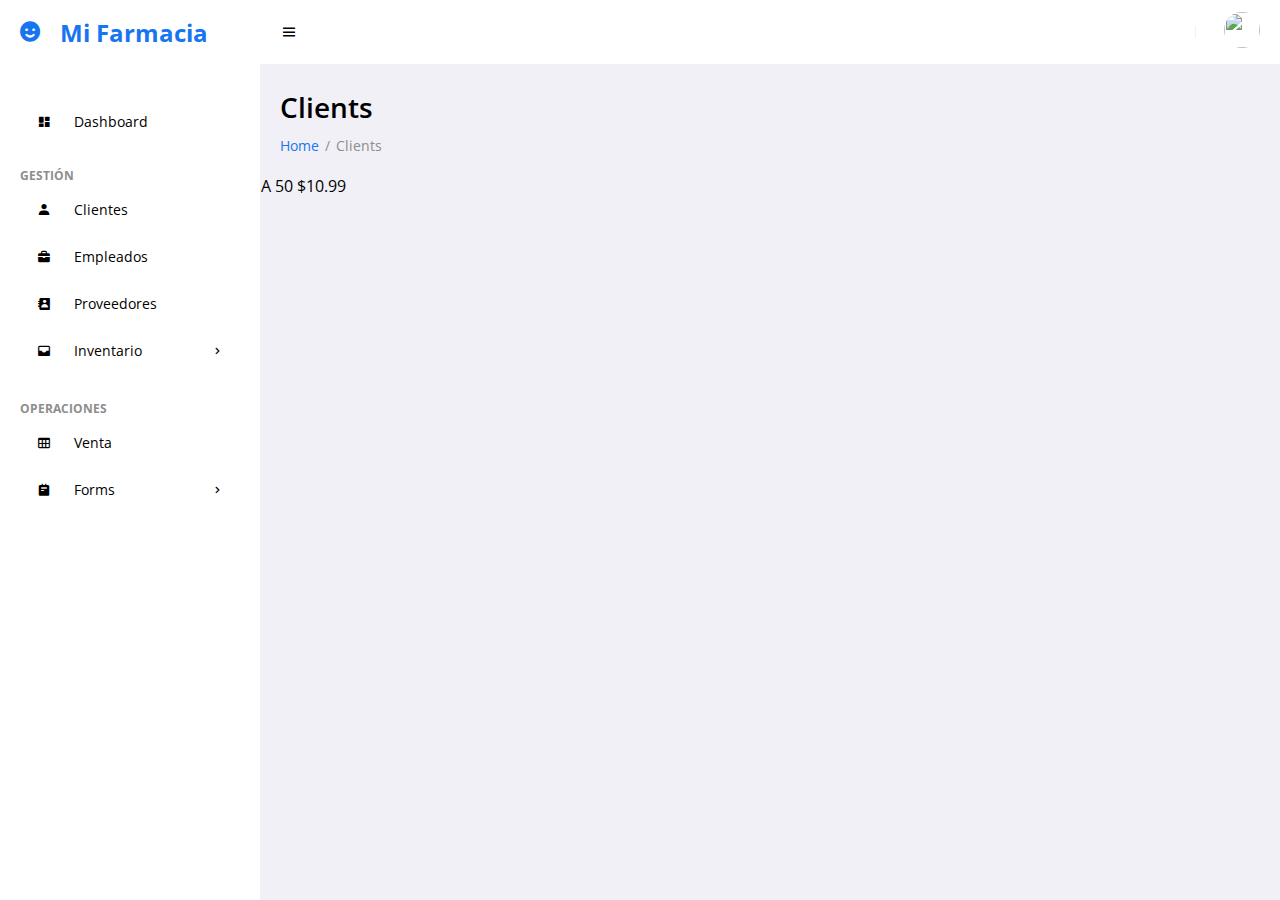
==== Front/Views/clientes.html @ 2679e33e "feat: :sparkles: views templates ready" ====
<!DOCTYPE html>
<html lang="es">
<head>
    <meta charset="UTF-8">
    <meta name="viewport" content="width=device-width, initial-scale=1.0">
    <link href='https://unpkg.com/boxicons@2.0.9/css/boxicons.min.css' rel='stylesheet'>
    <link rel="stylesheet" href="../Styles/main.css">
    <script src="../JS/main.js" type="module" defer></script>
    <script src="../JS/clients.js" type="module" defer></script> <!-- Add your clients-specific JavaScript file -->
    <title>AdminSite - Clients</title>
</head>
<body>
<!-- SIDEBAR -->
<section id="sidebar">
    <a href="../Views/home.html" class="brand brand-title"><i class='bx bxs-smile icon'></i>Mi Farmacia</a>
    <ul class="side-menu">
        <li><a href="../Views/dashboard.html"><i class='bx bxs-dashboard icon' ></i> Dashboard</a></li>
        <li class="divider" data-text="Gestión">Gestión</li>
        <li><a href="../Views/clientes.html"><i class='bx bxs-user icon' ></i> Clientes</a></li>
        <li><a href="../Views/empleados.html"><i class='bx bxs-briefcase icon' ></i> Empleados</a></li>
        <li><a href="../Views/proveedores.html"><i class='bx bxs-contact icon' ></i> Proveedores</a></li>
        <li>
            <a href="#"><i class='bx bxs-inbox icon' ></i>  Inventario <i class='bx bx-chevron-right icon-right' ></i></a>
            <ul class="side-dropdown">
                <li><a href="../Views/gestionar_inventario.html">Gestionar Inventario</a></li>
                <li><a href="../Views/ver_inventario.html">Ver inventario</a></li>
                <li><a href="../Views/breadcrumbs.html">Breadcrumbs</a></li>
            </ul>
        </li>
        <li class="divider" data-text="Operaciones">Operaciones</li>
        <li class="ventaBtn">
            <a href="../Views/ventas.html"><i class='bx bx-table icon' ></i> Venta</a>
        </li>
        <li>
            <a href="#"><i class='bx bxs-notepad icon' ></i> Forms <i class='bx bx-chevron-right icon-right' ></i></a>
            <ul class="side-dropdown">
                <li><a href="#">Basic</a></li>
                <li><a href="#">Select</a></li>
                <li><a href="#">Checkbox</a></li>
                <li><a href="#">Radio</a></li>
            </ul>
        </li>
    </ul>
</section>
<!-- SIDEBAR -->



    <!-- NAVBAR -->
    <section id="content">
        <!-- NAVBAR -->
        <nav>
            <i class='bx bx-menu toggle-sidebar' ></i>
            <form action="#">
                
            </form>
            
            <span class="divider"></span>
            <div class="profile">
                <img src="https://images.unsplash.com/photo-1517841905240-472988babdf9?ixid=MnwxMjA3fDB8MHxzZWFyY2h8NHx8cGVvcGxlfGVufDB8fDB8fA%3D%3D&ixlib=rb-1.2.1&auto=format&fit=crop&w=500&q=60" alt="">
                <ul class="profile-link">
                    <li><a href="#"><i class='bx bxs-user-circle icon' ></i> Profile</a></li>
                    <li><a href="#"><i class='bx bxs-cog' ></i> Settings</a></li>
                    <li><a href="#"><i class='bx bxs-log-out-circle' ></i> Logout</a></li>
                </ul>
            </div>
        </nav>
        <!-- NAVBAR -->

        <!-- MAIN -->
        <main>
            <h1 class="title page-title">Clients</h1>
            <ul class="breadcrumbs">
                <li><a href="../Views/home.html" class="root-value">Home</a></li>
                <li class="divider">/</li>
                <li><a href="#" class="active root-section">Clients</a></li>
            </ul>
            <!-- Add your clients-specific content here -->
            <div id="client-list">
                <!-- Client list content will be dynamically generated by JavaScript -->
            </div>
        </main>
        <!-- MAIN -->
    </section>
    <!-- NAVBAR -->
</body>
</html>
     <th>Name</th>
                        <th>Quantity</th>
                        <th>Price</th>
                    </tr>
                </thead>
                <tbody>
                    <tr>
                        <td>1</td>
                        <td>Medication A</td>
                        <td>50</td>
                        <td>$10.99</td>
                    </tr>
                    <!-- Add more table rows with data -->
                </tbody>
            </table>
        </div>
    </main>

    <!-- Include your footer here -->
    <footer>
        <!-- Footer content goes here -->
    </footer>
</body>
</html>
---- Front/Styles/main.css ----
@import url('https://fonts.googleapis.com/css2?family=Open+Sans:wght@400;500;600;700&display=swap');

* {
	font-family: 'Open Sans', sans-serif;
	margin: 0;
	padding: 0;
	box-sizing: border-box;
}

:root {
	--grey: #F1F0F6;
	--dark-grey: #8D8D8D;
	--light: #fff;
	--dark: #000;
	--green: #81D43A;
	--light-green: #E3FFCB;
	--blue: #1775F1;
	--light-blue: #D0E4FF;
	--dark-blue: #0C5FCD;
	--red: #FC3B56;
}

html {
	overflow-x: hidden;
}

body {
	background: var(--grey);
	overflow-x: hidden;
}

a {
	text-decoration: none;
}

li {
	list-style: none;
}







/* SIDEBAR */
#sidebar {
	position: fixed;
	max-width: 260px;
	width: 100%;
	background: var(--light);
	top: 0;
	left: 0;
	height: 100%;
	overflow-y: auto;
	scrollbar-width: none;
	transition: all .3s ease;
	z-index: 200;
	overflow: scroll;
}
#sidebar.hide {
	max-width: 60px;
}
#sidebar.hide:hover {
	max-width: 260px;
}
#sidebar::-webkit-scrollbar {
	display: none;
}
#sidebar .brand {
	font-size: 24px;
	display: flex;
	align-items: center;
	height: 64px;
	font-weight: 700;
	color: var(--blue);
	position: sticky;
	top: 0;
	left: 0;
	z-index: 100;
	background: var(--light);
	transition: all .3s ease;
	padding: 0 6px;
}
#sidebar .icon {
	min-width: 48px;
	display: flex;
	justify-content: center;
	align-items: center;
	margin-right: 6px;
}
#sidebar .icon-right {
	margin-left: auto;
	transition: all .3s ease;
}
#sidebar .side-menu {
	margin: 36px 0;
	padding: 0 20px;
	transition: all .3s ease;
}
#sidebar.hide .side-menu {
	padding: 0 6px;
}
#sidebar.hide:hover .side-menu {
	padding: 0 20px;
}
#sidebar .side-menu a {
	display: flex;
	align-items: center;
	font-size: 14px;
	color: var(--dark);
	padding: 12px 16px 12px 0;
	transition: all .3s ease;
	border-radius: 10px;
	margin: 4px 0;
	white-space: nowrap;
}
#sidebar .side-menu > li > a:hover {
	background: var(--grey);
}
#sidebar .side-menu > li > a.active .icon-right {
	transform: rotateZ(90deg);
}
#sidebar .side-menu > li > a.active,
#sidebar .side-menu > li > a.active:hover {
	background: var(--blue);
	color: var(--light);
}
#sidebar .divider {
	margin-top: 24px;
	font-size: 12px;
	text-transform: uppercase;
	font-weight: 700;
	color: var(--dark-grey);
	transition: all .3s ease;
	white-space: nowrap;
}
#sidebar.hide:hover .divider {
	text-align: left;
}
#sidebar.hide .divider {
	text-align: center;
}
#sidebar .side-dropdown {
	padding-left: 54px;
	max-height: 0;
	overflow-y: hidden;
	transition: all .15s ease;
}
#sidebar .side-dropdown.show {
	max-height: 1000px;
}
#sidebar .side-dropdown a:hover {
	color: var(--blue);
}
#sidebar .ads {
	width: 100%;
	padding: 20px;
}
#sidebar.hide .ads {
	display: none;
}
#sidebar.hide:hover .ads {
	display: block;
}
#sidebar .ads .wrapper {
	background: var(--grey);
	padding: 20px;
	border-radius: 10px;
}
#sidebar .btn-upgrade {
	font-size: 14px;
	display: flex;
	justify-content: center;
	align-items: center;
	padding: 12px 0;
	color: var(--light);
	background: var(--blue);
	transition: all .3s ease;
	border-radius: 5px;
	font-weight: 600;
	margin-bottom: 12px;
}
#sidebar .btn-upgrade:hover {
	background: var(--dark-blue);
}
#sidebar .ads .wrapper p {
	font-size: 12px;
	color: var(--dark-grey);
	text-align: center;
}
#sidebar .ads .wrapper p span {
	font-weight: 700;
}
/* SIDEBAR */





/* CONTENT */
#content {
	position: relative;
	width: calc(100% - 260px);
	left: 260px;
	transition: all .3s ease;
}
#sidebar.hide + #content {
	width: calc(100% - 60px);
	left: 60px;
}
/* NAVBAR */
nav {
	background: var(--light);
	height: 64px;
	padding: 0 20px;
	display: flex;
	align-items: center;
	grid-gap: 28px;
	position: sticky;
	top: 0;
	left: 0;
	z-index: 100;
}
nav .toggle-sidebar {
	font-size: 18px;
	cursor: pointer;
}
nav form {
	max-width: 400px;
	width: 100%;
	margin-right: auto;
}
nav .form-group {
	position: relative;
}
nav .form-group input {
	width: 100%;
	background: var(--grey);
	border-radius: 5px;
	border: none;
	outline: none;
	padding: 10px 36px 10px 16px;
	transition: all .3s ease;
}
nav .form-group input:focus {
	box-shadow: 0 0 0 1px var(--blue), 0 0 0 4px var(--light-blue);
}
nav .form-group .icon {
	position: absolute;
	top: 50%;
	transform: translateY(-50%);
	right: 16px;
	color: var(--dark-grey);
}
nav .nav-link {
	position: relative;
}
nav .nav-link .icon {
	font-size: 18px;
	color: var(--dark);
}
nav .nav-link .badge {
	position: absolute;
	top: -12px;
	right: -12px;
	width: 20px;
	height: 20px;
	border-radius: 50%;
	border: 2px solid var(--light);
	background: var(--red);
	display: flex;
	justify-content: center;
	align-items: center;
	color: var(--light);
	font-size: 10px;
	font-weight: 700;
}
nav .divider {
	width: 1px;
	background: var(--grey);
	height: 12px;
	display: block;
}
nav .profile {
	position: relative;
}
nav .profile img {
	width: 36px;
	height: 36px;
	border-radius: 50%;
	object-fit: cover;
	cursor: pointer;
}
nav .profile .profile-link {
	position: absolute;
	top: calc(100% + 10px);
	right: 0;
	background: var(--light);
	padding: 10px 0;
	box-shadow: 4px 4px 16px rgba(0, 0, 0, .1);
	border-radius: 10px;
	width: 160px;
	opacity: 0;
	pointer-events: none;
	transition: all .3s ease;
}
nav .profile .profile-link.show {
	opacity: 1;
	pointer-events: visible;
	top: 100%;
}
nav .profile .profile-link a {
	padding: 10px 16px;
	display: flex;
	grid-gap: 10px;
	font-size: 14px;
	color: var(--dark);
	align-items: center;
	transition: all .3s ease;
}
nav .profile .profile-link a:hover {
	background: var(--grey);
}
/* NAVBAR */



/* MAIN */
main {
	width: 100%;
	padding: 24px 20px 20px 20px;
}
main .title {
	font-size: 28px;
	font-weight: 600;
	margin-bottom: 10px;
}
main .breadcrumbs {
	display: flex;
	grid-gap: 6px;
}
main .breadcrumbs li,
main .breadcrumbs li a {
	font-size: 14px;
}
main .breadcrumbs li a {
	color: var(--blue);
}
main .breadcrumbs li a.active,
main .breadcrumbs li.divider {
	color: var(--dark-grey);
	pointer-events: none;
}
main .info-data {
	margin-top: 36px;
	display: grid;
	grid-template-columns: repeat(auto-fit, minmax(240px, 1fr));
	grid-gap: 20px;
}
main .info-data .card {
	padding: 20px;
	border-radius: 10px;
	background: var(--light);
	box-shadow: 4px 4px 16px rgba(0, 0, 0, .05);
}
main .card .head {
	display: flex;
	justify-content: space-between;
	align-items: flex-start;
}
main .card .head h2 {
	font-size: 24px;
	font-weight: 600;
}
main .card .head p {
	font-size: 14px;
}
main .card .head .icon {
	font-size: 20px;
	color: var(--green);
}
main .card .head .icon.down {
	color: var(--red);
}
main .card .progress {
	display: block;
	margin-top: 24px;
	height: 10px;
	width: 100%;
	border-radius: 10px;
	background: var(--grey);
	overflow-y: hidden;
	position: relative;
	margin-bottom: 4px;
}
main .card .progress::before {
	content: '';
	position: absolute;
	top: 0;
	left: 0;
	height: 100%;
	background: var(--blue);
	width: var(--value);
}
main .card .label {
	font-size: 14px;
	font-weight: 700;
}
main .data {
	display: flex;
	grid-gap: 20px;
	margin-top: 20px;
	flex-wrap: wrap;
}
main .data .content-data {
	flex-grow: 1;
	flex-basis: 400px;
	padding: 20px;
	background: var(--light);
	border-radius: 10px;
	box-shadow: 4px 4px 16px rgba(0, 0, 0, .1);
}
main .content-data .head {
	display: flex;
	justify-content: space-between;
	align-items: center;
	margin-bottom: 24px;
}
main .content-data .head h3 {
	font-size: 20px;
	font-weight: 600;
}
main .content-data .head .menu {
	position: relative;
	display: flex;
	justify-content: center;
	align-items: center;
}
main .content-data .head .menu .icon {
	cursor: pointer;
}
main .content-data .head .menu-link {
	position: absolute;
	top: calc(100% + 10px);
	right: 0;
	width: 140px;
	background: var(--light);
	border-radius: 10px;
	box-shadow: 4px 4px 16px rgba(0, 0, 0, .1);
	padding: 10px 0;
	z-index: 100;
	opacity: 0;
	pointer-events: none;
	transition: all .3s ease;
}
main .content-data .head .menu-link.show {
	top: 100%;
	opacity: 1;
	pointer-events: visible;
}
main .content-data .head .menu-link a {
	display: block;
	padding: 6px 16px;
	font-size: 14px;
	color: var(--dark);
	transition: all .3s ease;
}
main .content-data .head .menu-link a:hover {
	background: var(--grey);
}
main .content-data .chart {
	width: 100%;
	max-width: 100%;
	overflow-x: auto;
	scrollbar-width: none;
}
main .content-data .chart::-webkit-scrollbar {
	display: none;
}

main .chat-box {
	width: 100%;
	max-height: 360px;
	overflow-y: auto;
	scrollbar-width: none;
}
main .chat-box::-webkit-scrollbar {
	display: none;
}
main .chat-box .day {
	text-align: center;
	margin-bottom: 10px;
}
main .chat-box .day span {
	display: inline-block;
	padding: 6px 12px;
	border-radius: 20px;
	background: var(--light-blue);
	color: var(--blue);
	font-size: 12px;
	font-weight: 600;
}
main .chat-box .msg img {
	width: 28px;
	height: 28px;
	border-radius: 50%;
	object-fit: cover;
}
main .chat-box .msg {
	display: flex;
	grid-gap: 6px;
	align-items: flex-start;
}
main .chat-box .profile .username {
	font-size: 14px;
	font-weight: 600;
	display: inline-block;
	margin-right: 6px;
}
main .chat-box .profile .time {
	font-size: 12px;
	color: var(--dark-grey);
}
main .chat-box .chat p {
	font-size: 14px;
	padding: 6px 10px;
	display: inline-block;
	max-width: 400px;
	line-height: 150%;
}
main .chat-box .msg:not(.me) .chat p {
	border-radius: 0 5px 5px 5px;
	background: var(--blue);
	color: var(--light);
}
main .chat-box .msg.me {
	justify-content: flex-end;
}
main .chat-box .msg.me .profile {
	text-align: right;
}
main .chat-box .msg.me p {
	background: var(--grey);
	border-radius: 5px 0 5px 5px;
}
main form {
	margin-top: 6px;
}
main .form-group {
	width: 100%;
	display: flex;
	grid-gap: 10px;
}
main .form-group input {
	flex-grow: 1;
	padding: 10px 16px;
	border-radius: 5px;
	outline: none;
	background: var(--grey);
	border: none;
	transition: all .3s ease;
	width: 100%;
}
main .form-group input:focus {
	box-shadow: 0 0 0 1px var(--blue), 0 0 0 4px var(--light-blue);
}
main .btn-send {
	padding: 0 16px;
	background: var(--blue);
	border-radius: 5px;
	color: var(--light);
	cursor: pointer;
	border: none;
	transition: all .3s ease;
}
main .btn-send:hover {
	background: var(--dark-blue);
}
/* MAIN */
/* CONTENT */






@media screen and (max-width: 768px) {
	#content {
		position: relative;
		width: calc(100% - 60px);
		transition: all .3s ease;
	}
	nav .nav-link,
	nav .divider {
		display: none;
	}
}
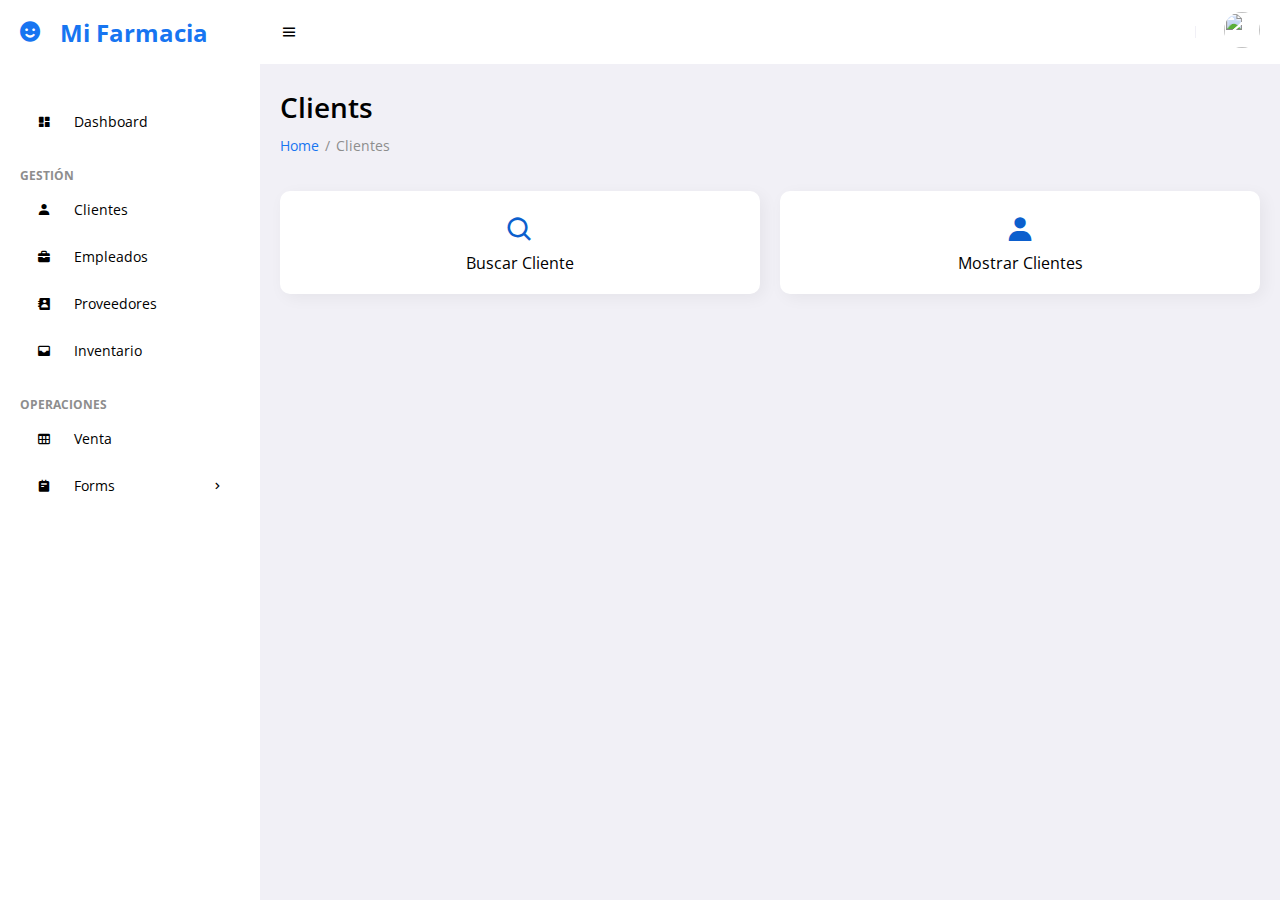
==== commit 69f52b72: "feat: :sparkles: Sidebar update and Clients buttons" ====
--- a/Front/Views/clientes.html
+++ b/Front/Views/clientes.html
@@ -19,14 +19,8 @@
         <li><a href="../Views/clientes.html"><i class='bx bxs-user icon' ></i> Clientes</a></li>
         <li><a href="../Views/empleados.html"><i class='bx bxs-briefcase icon' ></i> Empleados</a></li>
         <li><a href="../Views/proveedores.html"><i class='bx bxs-contact icon' ></i> Proveedores</a></li>
-        <li>
-            <a href="#"><i class='bx bxs-inbox icon' ></i>  Inventario <i class='bx bx-chevron-right icon-right' ></i></a>
-            <ul class="side-dropdown">
-                <li><a href="../Views/gestionar_inventario.html">Gestionar Inventario</a></li>
-                <li><a href="../Views/ver_inventario.html">Ver inventario</a></li>
-                <li><a href="../Views/breadcrumbs.html">Breadcrumbs</a></li>
-            </ul>
-        </li>
+        <li><a href="../Views/inventario.html"><i class='bx bxs-inbox icon' ></i>  Inventario </a>
+
         <li class="divider" data-text="Operaciones">Operaciones</li>
         <li class="ventaBtn">
             <a href="../Views/ventas.html"><i class='bx bx-table icon' ></i> Venta</a>
@@ -73,35 +67,34 @@
             <ul class="breadcrumbs">
                 <li><a href="../Views/home.html" class="root-value">Home</a></li>
                 <li class="divider">/</li>
-                <li><a href="#" class="active root-section">Clients</a></li>
+                <li><a href="#" class="active root-section">Clientes</a></li>
             </ul>
+
+            <div class="info-data">
+				<div class="card option-btn">
+                    <div class="icon">
+                        <i class='bx bx-search'></i>
+                    </div>
+                    <div class="text">Buscar Cliente</div>
+				</div>
+				<div class="card option-btn">
+                    <div class="icon">
+                        <i class='bx bxs-user'></i>
+                    </div>
+                    <div class="text">Mostrar Clientes</div>
+				</div>				
+
+			</div>
             <!-- Add your clients-specific content here -->
             <div id="client-list">
+                <div class=""></div>
                 <!-- Client list content will be dynamically generated by JavaScript -->
             </div>
+            
         </main>
         <!-- MAIN -->
     </section>
     <!-- NAVBAR -->
-</body>
-</html>
-     <th>Name</th>
-                        <th>Quantity</th>
-                        <th>Price</th>
-                    </tr>
-                </thead>
-                <tbody>
-                    <tr>
-                        <td>1</td>
-                        <td>Medication A</td>
-                        <td>50</td>
-                        <td>$10.99</td>
-                    </tr>
-                    <!-- Add more table rows with data -->
-                </tbody>
-            </table>
-        </div>
-    </main>
 
     <!-- Include your footer here -->
     <footer>
--- a/Front/Styles/main.css
+++ b/Front/Styles/main.css
@@ -580,6 +580,24 @@
 /* MAIN */
 /* CONTENT */
 
+main .info-data .option-btn{
+	display: flex;
+	flex-direction: column;
+	align-items: center;
+	justify-content: center;
+	transition: .2s;
+}
+main .info-data .option-btn:hover {
+	transition: .2s;
+	cursor: pointer;
+	transform: scale(1.05);
+}
+
+main .info-data .option-btn .icon{
+	font-size: 30px;
+	color: var(--dark-blue);
+	
+}
 
 
 
